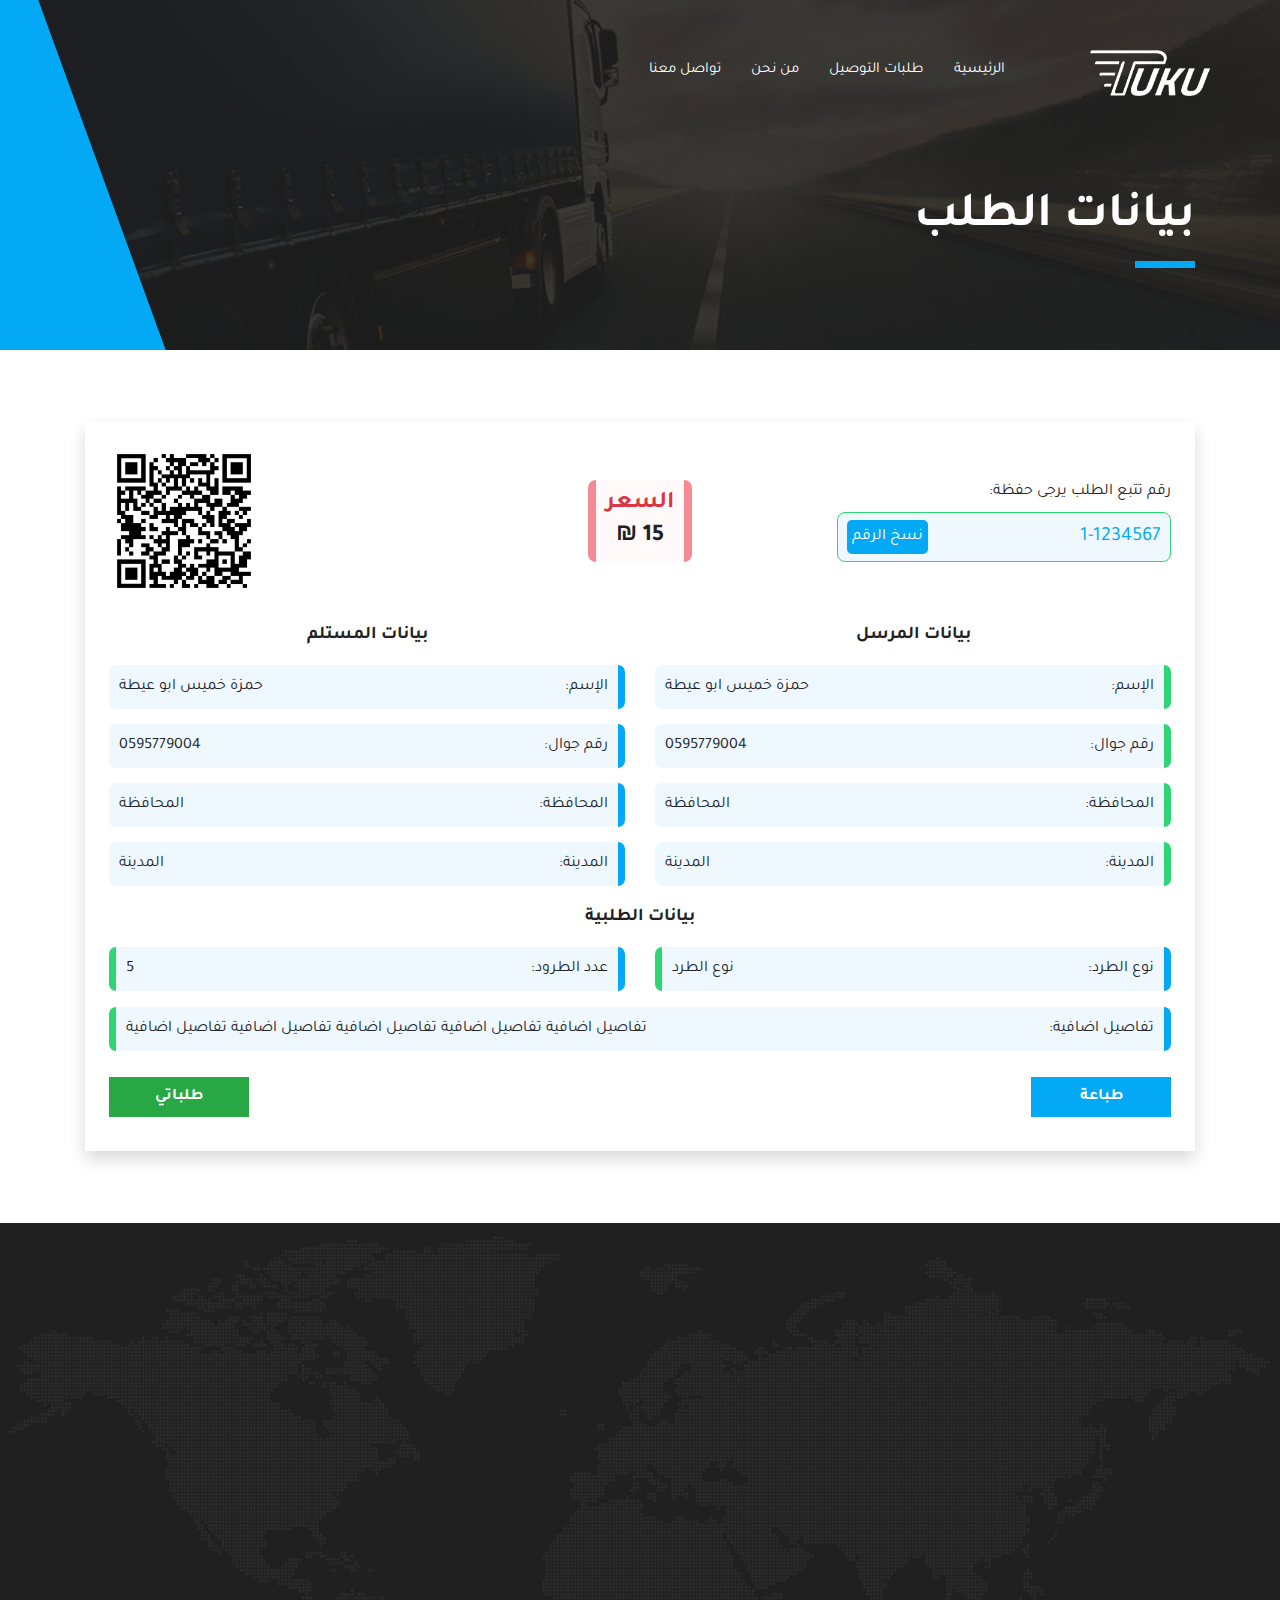
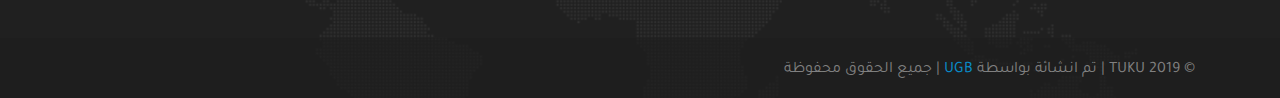
==== confirmation.html @ a610a96c "29/3" ====
<!DOCTYPE html>
<html lang="ar">

<head>
    <title>توكو - حساب جديد</title>
    <meta charset="UTF-8">
    <meta name="viewport"
          content="width=device-width, user-scalable=no, initial-scale=1.0, maximum-scale=1.0, minimum-scale=1.0">
    <meta http-equiv="X-UA-Compatible" content="ie=edge">
    <script type="text/javascript" src="js/pace.min.js"></script>
    <link href="css/pace-loading-bar.css" rel="stylesheet">

    <link rel="stylesheet" href="css/fontawesome-all.css">
    <link rel="stylesheet" type="text/css" href="css/animate.shipping.css">

    <link rel="stylesheet" type="text/css" href="css/ShippingIcon.css">

    <link rel="stylesheet" type="text/css" href="css/bootstrap-rtl.css">


    <!-- Main Style -->
    <link rel="stylesheet" id="main-style" type="text/css" href="css/style.css">


</head>
<body class="blue page-loading" dir="rtl">


<!-- Section Start - Header -->
<section class='header second-header' id='header'>
    <!-- Header Top Bar - Start -->
    <div class="topbar-wrap">
        <div class="container">
            <div class="row">
                <div class="col-lg-2 col-md-2 col-sm-2 col-4 logo-area">
                    <div class="logo">
                        <img src="img/logo.png" class="img-fluid" alt="">
                    </div>
                </div>
                <div class="col-lg-7 col-md-8 col-sm-7  col-8 menu-area">

                    <!-- Menu Top Bar - Start -->
                    <div class="topbar">
                        <div class="menu">
                            <div class="primary inviewport animated delay2 hiddenthis visiblethis full-visible"
                                 data-effect="">
                                <div class="cssmenu">

                                    <!-- Menu - Start -->
                                    <ul class="menu-ul">
                                        <li>
                                            <a href="#">الرئيسية </a>
                                        </li>
                                        <li>
                                            <a href="orders.html">طلبات التوصيل </a>
                                        </li>
                                        <li>
                                            <a href="index.html#whoweare" class="scroll2">من نحن </a>
                                        </li>
                                        <li>
                                            <a href="index.html#contact" class="scroll2">تواصل معنا </a>
                                        </li>
                                    </ul>
                                    <!-- Menu - End -->
                                </div>
                            </div>
                        </div>
                    </div>
                    <!-- Menu Top Bar - End -->


                    <!-- Mobile Menu - Start -->
                    <div class="menu-mobile col-xs-10 pull-right cssmenu">
                        <i class="icon icon-menu menu-toggle"></i>
                        <ul class="menu" id="parallax-mobile-menu">
                            <li>
                                <a href="#">الرئيسية </a>
                            </li>
                            <li>
                                <a href="orders.html">طلبات التوصيل </a>
                            </li>
                            <li>
                                <a href="#whoweare" class="scroll2">من نحن </a>
                            </li>
                            <li>
                                <a href="#contact" class="scroll2">تواصل معنا </a>
                            </li>
                        </ul>
                    </div>
                    <!-- Mobile Menu - End -->


                </div>
            </div>
        </div>
    </div>
    <!-- Header Top Bar - End -->


    <div class="header-bg header-small">

        <div class="col-lg-3 col-md-3 col-sm-3 col-xs-3 slantbar hidden-xs"></div>


        <!-- Header Content Slide - Start -->
        <div style="position:relative;display:inline-block;width:100%;height:auto;">
            <img src="img/banner-3s.jpg" alt="Header Image" class="img-responsive">
            <div class="bg-overlay"></div>


            <div class="main-wrap">
                <div class="container">
                    <div class="col-lg-12 main-content">
                        <h1>بيانات الطلب </h1>
                        <div class="headul"></div>
                    </div>
                </div>
            </div>
        </div>
        <!-- Header Content Slide - End -->


    </div>


</section>
<!-- Section End - Header -->

<!-- Section Start - Blogs -->
<section class='register-container pb-5 pt-5' id='blogs'>
    <div class="container py-4">
        <div class="row justify-content-center">
            <div class="col-lg-12">
                <div class=" py-4 px-4 shadow">
                    <div class="myDivToPrint">
                        <div class="row justify-content-center">
                            <div class="col-12">
                                <div class="row justify-content-between align-items-center">
                                    <div class="col-lg-4 col-12 order-lg-0 mt-lg-0 mt-3 order-2">
                                        <textarea id="copy-container">
                                            هنا يتم وضع رقم التتبع المراد نسخه
                                        </textarea>
                                        <label>رقم تتبع الطلب يرجى حفظة:</label>
                                        <div class="copy-container">
                                            <a tabindex="0" class="copy-btn" role="button" data-toggle="popover"
                                               data-placement="top"
                                               data-clipboard-action="copy" data-clipboard-target="#copy-container"
                                               data-content="تم النسخ">
                                                نسخ الرقم
                                            </a>

                                            <input type="text" value="1-1234567">
                                        </div>
                                    </div>
                                    <div class="col-lg-auto col-12 mt-lg-0 mt-3 order-lg-1 order-1">
                                        <div class="price-box text-center">
                                            <h4 class="text-danger mb-1">
                                                السعر
                                            </h4>
                                            <h4 class="mb-0">
                                                15
                                                <span>
                                            ₪
                                        </span>
                                            </h4>
                                        </div>
                                    </div>
                                    <div class="col-lg-4 col-12 text-lg-right text-center  order-lg-2 order-0">
                                        <img src="img/qr-code.png" class="qr-code-img" alt="">
                                    </div>
                                </div>
                            </div>
                        </div>
                        <div class="row mt-4">
                            <div class="col-lg-6">
                                <div class="text-center">
                                    <h5>
                                        بيانات المرسل
                                    </h5>
                                </div>
                                <ul class="list-unstyled sender-list ">
                                    <li class="d-flex justify-content-between">
                                        <div>
                                            <p>الإسم:</p>
                                        </div>
                                        <div>
                                            <p>حمزة خميس ابو عيطة</p>
                                        </div>
                                    </li>
                                    <li class="d-flex justify-content-between">
                                        <div>
                                            <p>رقم جوال:</p>
                                        </div>
                                        <div>
                                            <p>0595779004</p>
                                        </div>
                                    </li>
                                    <li class="d-flex justify-content-between">
                                        <div>
                                            <p>المحافظة:</p>
                                        </div>
                                        <div>
                                            <p>المحافظة</p>
                                        </div>
                                    </li>
                                    <li class="d-flex justify-content-between">
                                        <div>
                                            <p>المدينة:</p>
                                        </div>
                                        <div>
                                            <p>المدينة</p>
                                        </div>
                                    </li>
                                </ul>
                            </div>
                            <div class="col-lg-6">
                                <div class="text-center mt-lg-0 mt-3">
                                    <h5>
                                        بيانات المستلم
                                    </h5>
                                </div>
                                <ul class="list-unstyled sender-list blue-border">
                                    <li class="d-flex justify-content-between">
                                        <div>
                                            <p>الإسم:</p>
                                        </div>
                                        <div>
                                            <p>حمزة خميس ابو عيطة</p>
                                        </div>
                                    </li>
                                    <li class="d-flex justify-content-between">
                                        <div>
                                            <p>رقم جوال:</p>
                                        </div>
                                        <div>
                                            <p>0595779004</p>
                                        </div>
                                    </li>
                                    <li class="d-flex justify-content-between">
                                        <div>
                                            <p>المحافظة:</p>
                                        </div>
                                        <div>
                                            <p>المحافظة</p>
                                        </div>
                                    </li>
                                    <li class="d-flex justify-content-between">
                                        <div>
                                            <p>المدينة:</p>
                                        </div>
                                        <div>
                                            <p>المدينة</p>
                                        </div>
                                    </li>
                                </ul>
                            </div>
                            <div class="col-12">
                                <div class="text-center mt-lg-0 mt-3">
                                    <h5>
                                        بيانات الطلبية
                                    </h5>
                                </div>
                            </div>
                            <div class="col-lg-6">
                                <ul class="list-unstyled sender-list blue-border bl-green">
                                    <li class="d-flex justify-content-between">
                                        <div>
                                            <p>نوع الطرد:</p>
                                        </div>
                                        <div>
                                            <p>
                                                نوع الطرد
                                            </p>
                                        </div>
                                    </li>
                                </ul>
                            </div>
                            <div class="col-lg-6">
                                <ul class="list-unstyled sender-list blue-border bl-green">
                                    <li class="d-flex justify-content-between">
                                        <div>
                                            <p>عدد الطرود:</p>
                                        </div>
                                        <div>
                                            <p>
                                                5
                                            </p>
                                        </div>
                                    </li>
                                </ul>
                            </div>
                            <div class="col-lg-12 text-center">
                                <ul class="list-unstyled sender-list blue-border bl-green">
                                    <li class="d-flex justify-content-between">
                                        <div class="w-20 text-left">
                                            <p>تفاصيل اضافية:</p>
                                        </div>
                                        <div>
                                            <p>
                                                تفاصيل اضافية تفاصيل اضافية تفاصيل اضافية تفاصيل اضافية تفاصيل اضافية
                                            </p>
                                        </div>
                                    </li>
                                </ul>
                            </div>
                        </div>
                        <div class="row invoice-footer align-items-center mt-3">
                            <div class="col-auto">
                                <img src="img/logo-blue.png" class="invoice-footer-logo" alt="">
                            </div>
                            <div class="col">
                                <ul class="invoice-footer-icon list-inline text-right m-0 p-0">
                                    <li class="list-inline-item ">
                                        00970595779004
                                        <i class="fa fa-phone ml-1"></i>
                                    </li>
                                    <li class="list-inline-item ml-2 mr-0">
                                        example@example.com
                                        <i class="fa fa-envelope ml-1"></i>
                                    </li>
                                </ul>
                            </div>
                        </div>
                    </div>

                    <div class="row justify-content-between">
                        <div class="col-auto">
                            <button type="button" class="btn btn-primary" onclick="window.print();">
                                طباعة
                            </button>
                        </div>
                        <div class="col-auto">
                            <a href="#" class="btn btn-success">
                                طلباتي
                            </a>
                        </div>
                    </div>
                </div>
            </div>
        </div>
    </div>
</section>
<!-- Section End - Blogs -->

<!-- Section Start - Footer -->
<section class='footer bg-black parallax ' id='footer'>
    <div class="bg-overlay"></div>
    <div class="container">
        <div class="row">
            <!-- Text Widget - Start -->
            <div class="col-lg-4 col-md-4 col-sm-12 col-xs-12 text-widget inviewport animated delay1"
                 data-effect="fadeInUp">
                <div class="logo mb-4">
                    <img src="img/logo-blue.png" class="img-fluid" alt="">
                </div>
                <p class="pt-3">هذا النص هو مثال لنص يمكن أن يستبدل في نفس المساحة، لقد تم توليد هذا النص من مولد النص
                    العربى، حيث يمكنك أن تولد مثل هذا النص أو العديد من النصوص الأخرى إضافة إلى زيادة عدد الحروف التى
                    يولدها التطبيق.</p>
            </div>
            <!-- Text Widget - End -->

            <!-- News Widget - Start -->
            <div class="col-lg-4 col-md-4 col-sm-12 col-xs-12 news-widget inviewport animated delay2"
                 data-effect="fadeInUp">
                <h4>روابط</h4>
                <div class="headul left-align"></div>

                <div class="footer-sidebar-widget">
                    <ul class="pr-0">
                        <li><i class="icon icon-arrow-right"></i><a href="#">طلبات التوصيل</a></li>
                        <li><i class="icon icon-arrow-right"></i><a href="#">من نحن</a></li>
                        <li><i class="icon icon-arrow-right"></i><a href="#">تواصل معنا</a></li>
                        <li><i class="icon icon-arrow-right"></i><a href="#">تسجيل</a></li>
                    </ul>
                </div>


            </div>
            <!-- News Widget - End -->

            <!-- Contact Widget - Start -->
            <div class="col-lg-4 col-md-4 col-sm-12 col-xs-12 contact-widget inviewport animated delay3"
                 data-effect="fadeInUp">
                <h4>تواصل معنا</h4>
                <div class="headul left-align"></div>
                <p>
                    فلسطين - الضفة الغربية
                    <br>
                    شارع شارع
                    <br>
                    بجووار جامع الجامع
                </p>
                <p> بريد الكتروني: example@example.com <br> هاتف: 00960512334567</p>
            </div>
            <!-- Contact Widget - End -->
        </div>
    </div>

    <!-- Copyright Bar - Start -->
    <div class="copyright">
        <div class="container">
            <div class="col-md-12">
                <div class="row">
                    <div class="col-lg-6 col-md-6 col-sm-6 col-xs-12 message inviewport animated delay1"
                         data-effect="fadeInUp">
                        <span class="">&copy; 2019 TUKU | تم انشائة بواسطة <a
                                href="#">UGB</a> | جميع الحقوق محفوظة</span>
                    </div>
                    <div class="col-lg-6 col-md-6 col-sm-6 col-xs-12 social">
                        <a href="#" class="inviewport animated delay1" data-effect="fadeInUp"><i
                                class="icon icon-facebook text-on-primary"></i></a>
                        <a href="#" class="inviewport animated delay2" data-effect="fadeInUp"><i
                                class="icon icon-twitter text-on-primary"></i></a>
                        <a href="#" class="inviewport animated delay3" data-effect="fadeInUp"><i
                                class="icon icon-dribbble text-on-primary"></i></a>
                        <a href="#" class="inviewport animated delay4" data-effect="fadeInUp"><i
                                class="icon icon-google-plus text-on-primary"></i></a>
                        <a href="#" class="inviewport animated delay5" data-effect="fadeInUp"><i
                                class="icon icon-youtube-play text-on-primary"></i></a>
                    </div>
                </div>
            </div>
        </div>
    </div>
    <!-- Copyright Bar - End -->


</section>
<!-- Section End - Footer -->


<!-- Javascript & CSS Files moved to bottom of page for faster loading -->
<script type="text/javascript" src="js/jquery.min.js"></script>
<script src="js/jquery.viewportchecker.min.js"></script>
<script type="text/javascript" src="js/popper.min.js"></script>
<script type="text/javascript" src="js/bootstrap.js"></script>
<script src="js/clipboard.js"></script>

<!-- Main JS -->
<script type="text/javascript" src="js/main.js"></script>

<script>
    var clipboard = new ClipboardJS('.copy-btn');
    $(function () {
        $('[data-toggle="popover"]').popover(
            {
                delay: {"show": 300, "hide": 100}
            }
        );
    })
    $('[data-toggle="popover"]').popover().click(function () {
        setTimeout(function () {
            $('[data-toggle="popover"]').popover('hide');
        }, 2000);
    });
</script>
</body>

</html>
---- css/pace-loading-bar.css ----
.pace {
  -webkit-pointer-events: none;
  pointer-events: none;

  -webkit-user-select: none;
  -moz-user-select: none;
  user-select: none;

  -webkit-box-sizing: border-box;
  -moz-box-sizing: border-box;
  -ms-box-sizing: border-box;
  -o-box-sizing: border-box;
  box-sizing: border-box;

  -webkit-background-clip: padding-box;
  -moz-background-clip: padding;
  background-clip: padding-box;

  z-index: 2000;
  position: fixed;
  margin: auto;
  top: 0px;
  left: 0;
  right: 0;
  bottom: 0;
  width: 100%;
  height: 200%;
  overflow: hidden;
  background: #212121;
}



.pace .pace-progress {
  -webkit-box-sizing: border-box;
  -moz-box-sizing: border-box;
  -ms-box-sizing: border-box;
  -o-box-sizing: border-box;
  box-sizing: border-box;

  -webkit-background-clip: padding-box;
  -moz-background-clip: padding;
  background-clip: padding-box;

  -webkit-transform: translate3d(0, 0, 0);
  transform: translate3d(0, 0, 0);

  display: block;
  position: fixed;
  right: 100%;
  margin-right: 0px;
  width: 100%;
  top: 50%;
  height: 2px;
  margin-top: -1px;
  font-size: 17px;
  background: #ffc107;
  color: #ffffff;
  line-height: 60px;
  font-weight: normal;
  font-family: Helvetica, Arial, sans-serif;

}

body.red .pace .pace-progress{
  background-color: #f44336;
}
body.green .pace .pace-progress{
  background-color: #4caf50;
}
body.blue .pace .pace-progress{
  background-color: #29b6f6;
}
body.orange .pace .pace-progress{
  background-color: #ff6630;
}
body.lightgreen .pace .pace-progress{
  background-color: #8bc34a;
}
body.darkblue .pace .pace-progress{
  background-color: #3f51b5;
}
body.purple .pace .pace-progress{
  background-color: #7e57c2;
}
body.pink .pace .pace-progress{
  background-color: #e91e63;
}
body.teal .pace .pace-progress{
  background-color: #009688;
}







.pace .pace-progress:after {
  display: none;
  content: attr(data-progress-text);
  display: inline-block;
  position: fixed;
  width: auto;
  text-align: left;
  right: 0;
  padding-right: 0px;
  top: 4px;
}

.pace .pace-activity {
}

.pace.pace-inactive {
  display: none;
}
---- css/ShippingIcon.css ----
@font-face {
	font-family: 'ShippingIcon';
	src:url('../fonts/ShippingIconfe59.eot?-3ztn3g');
	src:url('../fonts/ShippingIcond41d.eot?#iefix-3ztn3g') format('embedded-opentype'),
		url('../fonts/ShippingIconfe59.ttf?-3ztn3g') format('truetype'),
		url('../fonts/ShippingIconfe59.woff?-3ztn3g') format('woff'),
		url('../fonts/ShippingIconfe59.svg?-3ztn3g#ShippingIcon') format('svg');
	font-weight: normal;
	font-style: normal;
}

.icon {
	font-family: 'ShippingIcon';
	speak: none;
	font-style: normal;
	font-weight: normal;
	font-variant: normal;
	text-transform: none;
	line-height: 1;

	/* Better Font Rendering =========== */
	-webkit-font-smoothing: antialiased;
	-moz-osx-font-smoothing: grayscale;
}

.icon-air6:before {
	content: "\e003";
}
.icon-airplane68:before {
	content: "\e006";
}
.icon-barscode:before {
	content: "\e007";
}
.icon-boat17:before {
	content: "\e00a";
}
.icon-clipboard52:before {
	content: "\e011";
}
.icon-commercial15:before {
	content: "\e012";
}
.icon-crane7:before {
	content: "\e017";
}
.icon-delivery18:before {
	content: "\e01b";
}
.icon-delivery25:before {
	content: "\e022";
}
.icon-delivery27:before {
	content: "\e024";
}
.icon-frontal19:before {
	content: "\e033";
}
.icon-locked14:before {
	content: "\e03b";
}
.icon-ocean3:before {
	content: "\e043";
}
.icon-packages2:before {
	content: "\e04c";
}
.icon-train20:before {
	content: "\e05a";
}
.icon-play:before {
	content: "\e600";
}
.icon-pause:before {
	content: "\e601";
}
.icon-envelope:before {
	content: "\e602";
}
.icon-phone:before {
	content: "\e603";
}
.icon-arrow-right:before {
	content: "\f144";
}
.icon-camera:before {
	content: "\f1d1";
}
.icon-cart:before {
	content: "\f1da";
}
.icon-check:before {
	content: "\f1f1";
}
.icon-chevron-down:before {
	content: "\f204";
}
.icon-chevron-left:before {
	content: "\f205";
}
.icon-chevron-right:before {
	content: "\f206";
}
.icon-chevron-up:before {
	content: "\f207";
}
.icon-close:before {
	content: "\f216";
}
.icon-dribbble:before {
	content: "\f286";
}
.icon-facebook:before {
	content: "\f2aa";
}
.icon-google-plus:before {
	content: "\f339";
}
.icon-image-area:before {
	content: "\f362";
}
.icon-magnify:before {
	content: "\f3ab";
}
.icon-menu:before {
	content: "\f3bc";
}
.icon-settings:before {
	content: "\f4ae";
}
.icon-star:before {
	content: "\f4d4";
}
.icon-twitter:before {
	content: "\f535";
}
.icon-video:before {
	content: "\f545";
}
.icon-youtube-play:before {
	content: "\f591";
}
.icon-logo:before {
	content: "\41";
}
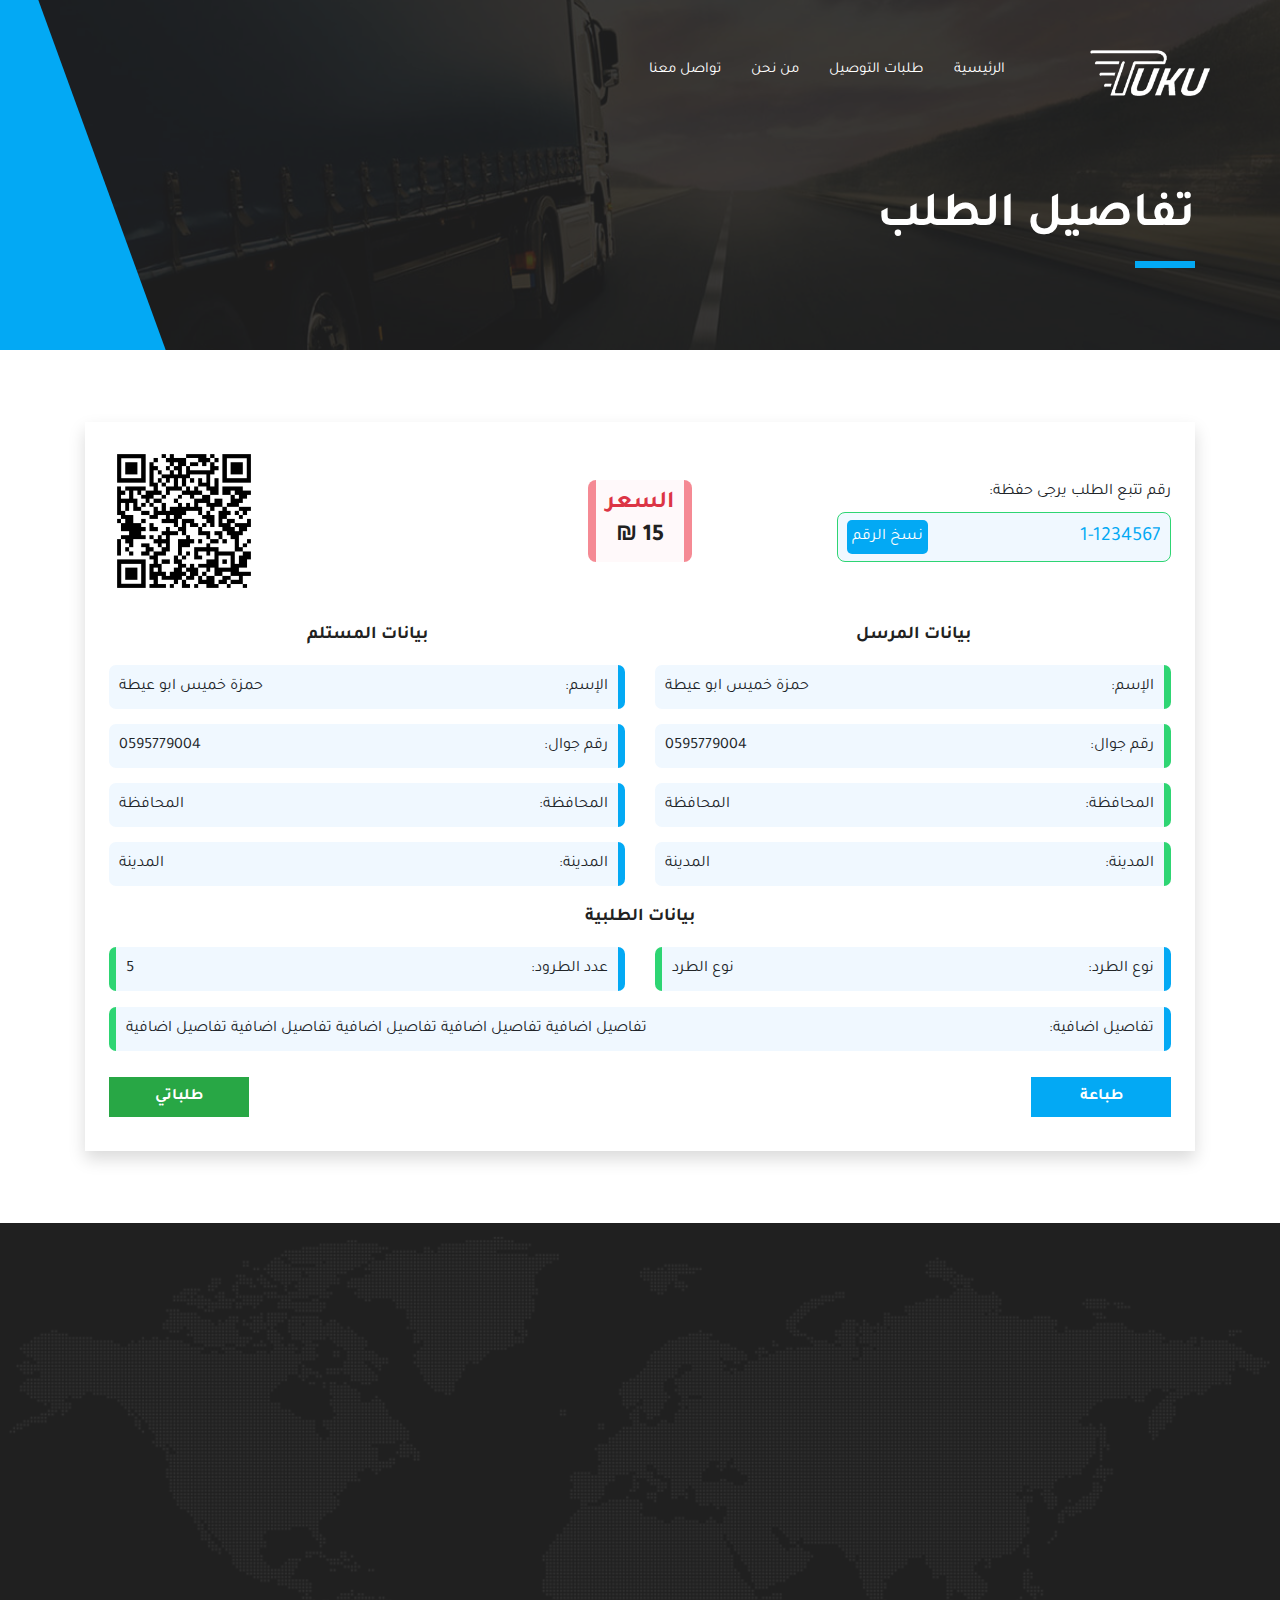
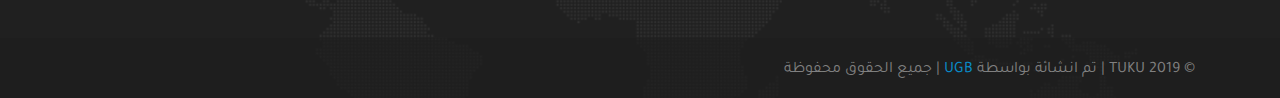
==== commit 4a8116b0: "sitting" ====
--- a/confirmation.html
+++ b/confirmation.html
@@ -111,7 +111,7 @@
             <div class="main-wrap">
                 <div class="container">
                     <div class="col-lg-12 main-content">
-                        <h1>بيانات الطلب </h1>
+                        <h1>تفاصيل الطلب </h1>
                         <div class="headul"></div>
                     </div>
                 </div>
@@ -311,12 +311,16 @@
                             <div class="col">
                                 <ul class="invoice-footer-icon list-inline text-right m-0 p-0">
                                     <li class="list-inline-item ">
+                                        <b>العنوان: </b>
+                                        فلسطين رام الله حي حي
+                                    </li>
+                                    <li class="list-inline-item">
+                                        <b>هاتف رقم: </b>
                                         00970595779004
-                                        <i class="fa fa-phone ml-1"></i>
-                                    </li>
-                                    <li class="list-inline-item ml-2 mr-0">
+                                    </li>
+                                    <li class="list-inline-item">
+                                        <b> بريد الكروني: </b>
                                         example@example.com
-                                        <i class="fa fa-envelope ml-1"></i>
                                     </li>
                                 </ul>
                             </div>
--- a/css/style.css
+++ b/css/style.css
@@ -2642,7 +2642,17 @@
     transform: translateY(-50%);
     background: #03a9f4;
 }
-
+.statistics-section-container .col-lg-4:not(:last-child)::after {
+    position: absolute;
+    content: '';
+    display: block;
+    width: 1px;
+    height: 50%;
+    left: 0;
+    top: 50%;
+    transform: translateY(-50%);
+    background: #03a9f4;
+}
 /*card*/
 
 
@@ -4927,8 +4937,62 @@
     .copy-btn{
         display: none !important;
     }
-}
+    .sender-list li, .price-box{
+        border: 1px solid #aaaaaa !important;
+    }
+}
+
 .invoice-footer-logo{
     width: 90px;
     height: auto;
+}
+.invoice-footer-icon li{
+    padding-right: 10px;
+    position: relative;
+}
+.invoice-footer-icon li:before{
+    position: absolute;
+    content: '-';
+    right: 0;
+    top: 50%;
+    transform: translateY(-50%);
+
+}
+.top-card{
+    position: relative;
+    overflow: hidden;
+}
+.top-card .print-btn{
+    position: absolute;
+    font-size: 14px;
+    left: 0;
+    top: 0;
+    z-index: 10;
+    margin: 0;
+}
+.statistics-section-container.statistics-big p{
+    font-size: 20px;
+    font-weight: 600;
+    color: #1da7ee;
+}
+.statistics-section-container.statistics-big ul li p{
+    font-size: 17px;
+    font-weight: 600;
+    color: #212529;
+}
+.statistics-section-container.statistics-big ul li i{
+    color: #2ED573;
+    font-size: 20px;
+}
+.statistics-section-container.statistics-big ul{
+    margin-bottom: 0;
+}
+.fw-500{
+    font-weight: 500 !important;
+}
+.message-code span{
+    color: #ff2c2a;
+    display: inline-block;
+    margin-right: 5px;
+    font-weight: 500;
 }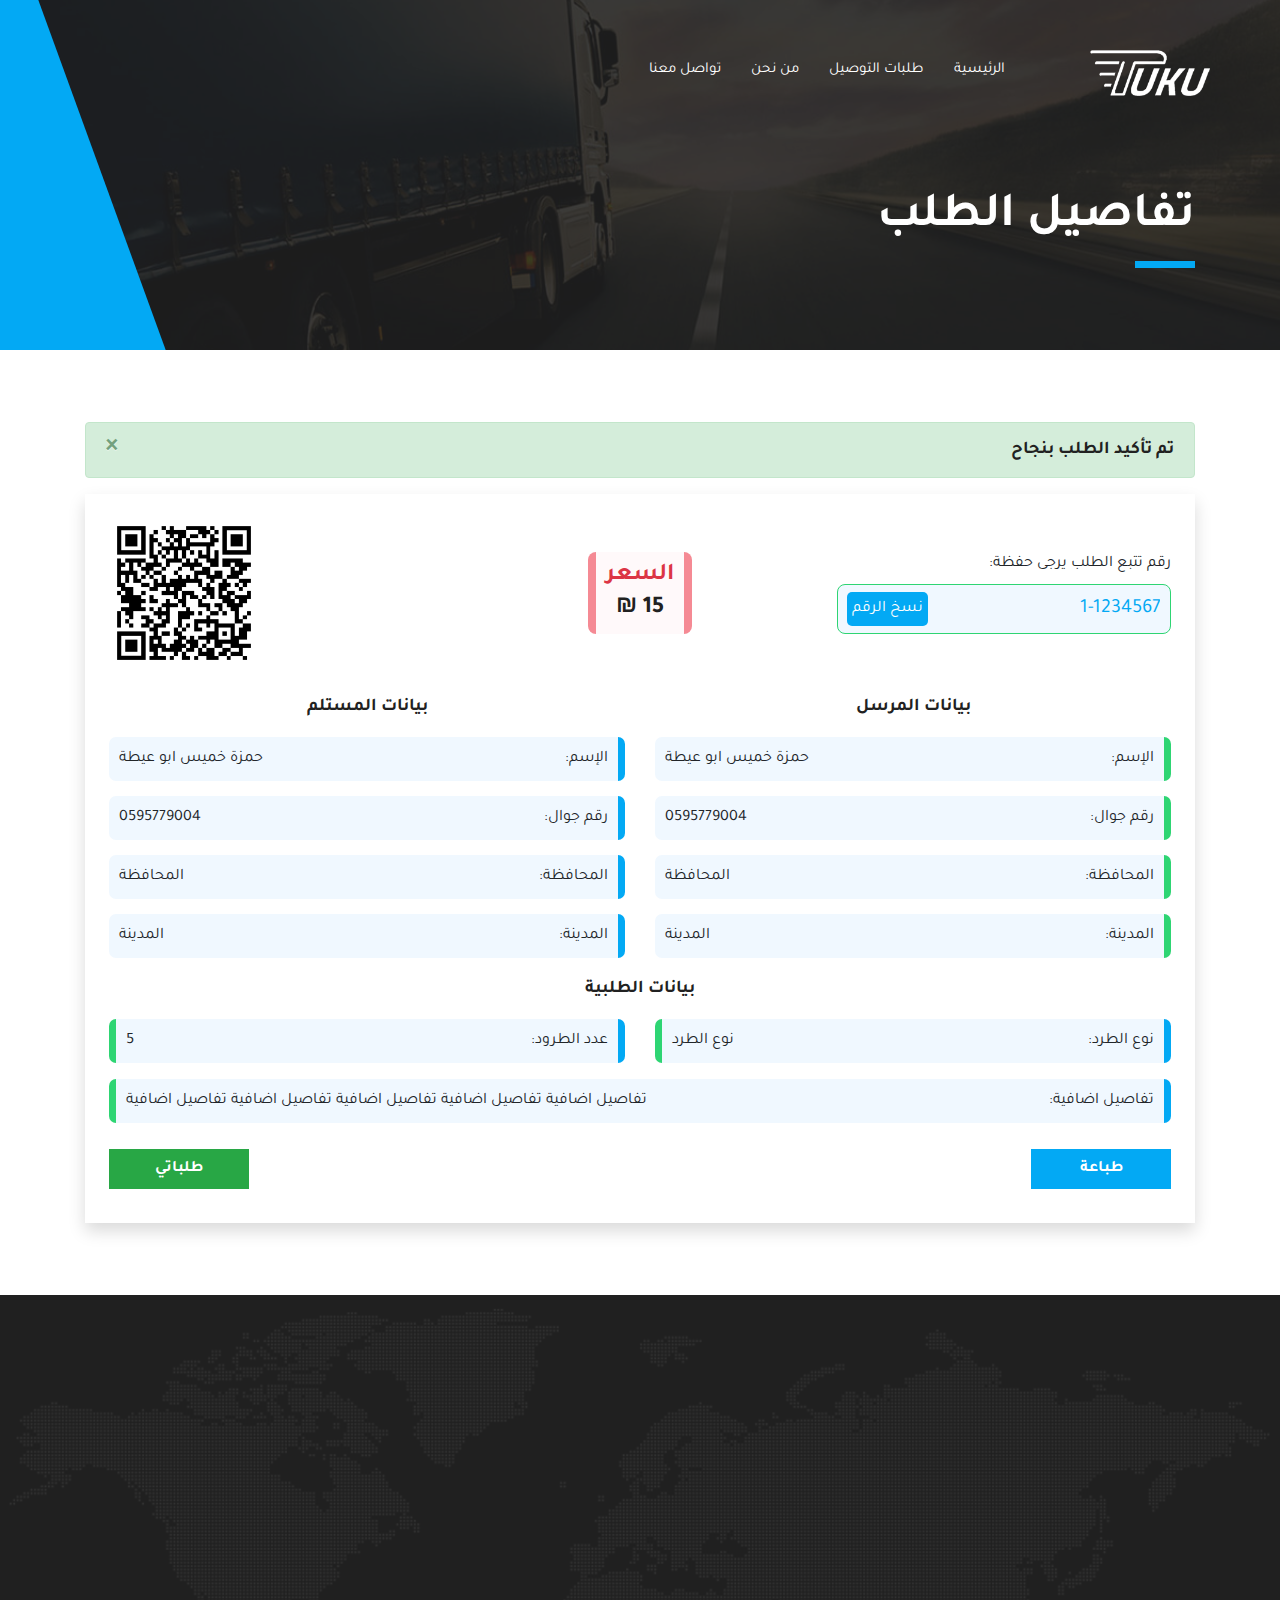
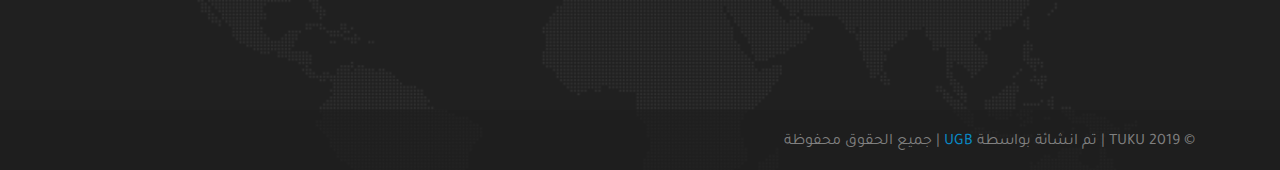
==== commit d73bf588: "edit 1-2" ====
--- a/confirmation.html
+++ b/confirmation.html
@@ -131,6 +131,14 @@
     <div class="container py-4">
         <div class="row justify-content-center">
             <div class="col-lg-12">
+                <div class="alert alert-success alert-dismissible fade show" role="alert">
+                    <h5 class="m-0">
+                        تم تأكيد الطلب بنجاح
+                    </h5>
+                    <button type="button" class="close" data-dismiss="alert" aria-label="Close">
+                        <span aria-hidden="true">&times;</span>
+                    </button>
+                </div>
                 <div class=" py-4 px-4 shadow">
                     <div class="myDivToPrint">
                         <div class="row justify-content-center">
--- a/css/style.css
+++ b/css/style.css
@@ -450,7 +450,9 @@
     background-color: #03a9f4;
     color: #ffffff;
 }
-
+.btn.btn-primary:hover {
+    background-color: #009ee6;
+}
 .btn.btn-primary:active,
 .btn.btn-primary:focus {
     outline: none;
@@ -4597,7 +4599,7 @@
 
 /*----------------  Mobile First Method  ---------------*/
 
-.register-container ul.parsley-errors-list {
+ul.parsley-errors-list {
     position: absolute;
     bottom: -12px;
     right: 0;
@@ -4974,6 +4976,7 @@
     font-size: 20px;
     font-weight: 600;
     color: #1da7ee;
+    transition: all ease-in-out 0.3s;
 }
 .statistics-section-container.statistics-big ul li p{
     font-size: 17px;
@@ -4983,6 +4986,7 @@
 .statistics-section-container.statistics-big ul li i{
     color: #2ED573;
     font-size: 20px;
+    transition: all ease-in-out 0.3s;
 }
 .statistics-section-container.statistics-big ul{
     margin-bottom: 0;
@@ -4995,4 +4999,61 @@
     display: inline-block;
     margin-right: 5px;
     font-weight: 500;
+}
+table.dataTable.dtr-inline.collapsed > tbody > tr[role="row"] > td:first-child, table.dataTable.dtr-inline.collapsed > tbody > tr[role="row"] > th:first-child{
+    padding-left: 0;
+    padding-right: 30px;
+}
+table.dataTable.dtr-inline.collapsed > tbody > tr[role="row"] > td:first-child:before, table.dataTable.dtr-inline.collapsed > tbody > tr[role="row"] > th:first-child:before{
+    left: auto;
+    right: 4px;
+    top: 6px;
+}
+div.dataTables_wrapper div.dataTables_filter{
+    text-align: left;
+}
+@media (max-width: 992px) {
+    div.dataTables_wrapper div.dataTables_filter{
+        text-align: center;
+    }
+}
+
+.edit-delete-btn button{
+    width: 35px;
+    height: 35px;
+    font-size: 15px;
+    min-width: auto;
+    display: inline-block;
+    padding: 0;
+    border-radius: 4px;
+}
+table.dataTable thead .sorting:before, table.dataTable thead .sorting:after, table.dataTable thead .sorting_asc:before, table.dataTable thead .sorting_asc:after, table.dataTable thead .sorting_desc:before, table.dataTable thead .sorting_desc:after, table.dataTable thead .sorting_asc_disabled:before, table.dataTable thead .sorting_asc_disabled:after, table.dataTable thead .sorting_desc_disabled:before, table.dataTable thead .sorting_desc_disabled:after{
+    bottom: 0.2em;
+}
+.data-table th{
+    white-space: nowrap;
+}
+.statistics-section-container a{
+    text-decoration: none;
+    transition: all ease-in-out 0.3s;
+}
+.statistics-section-container a:hover ul li i{
+    color: #1da7ee !important;
+}
+.statistics-section-container a:hover p{
+    color: #2ED573 !important;
+}
+.statistics-section-container a:hover ul li p{
+    color: #212529 !important;
+}
+.footer-sidebar-widget ul li a:focus{
+    color: white;
+}
+.showing-xs{
+    display: none;
+}
+@media (max-width: 480px) {
+    .showing-xs{
+        display: block;
+    }
 }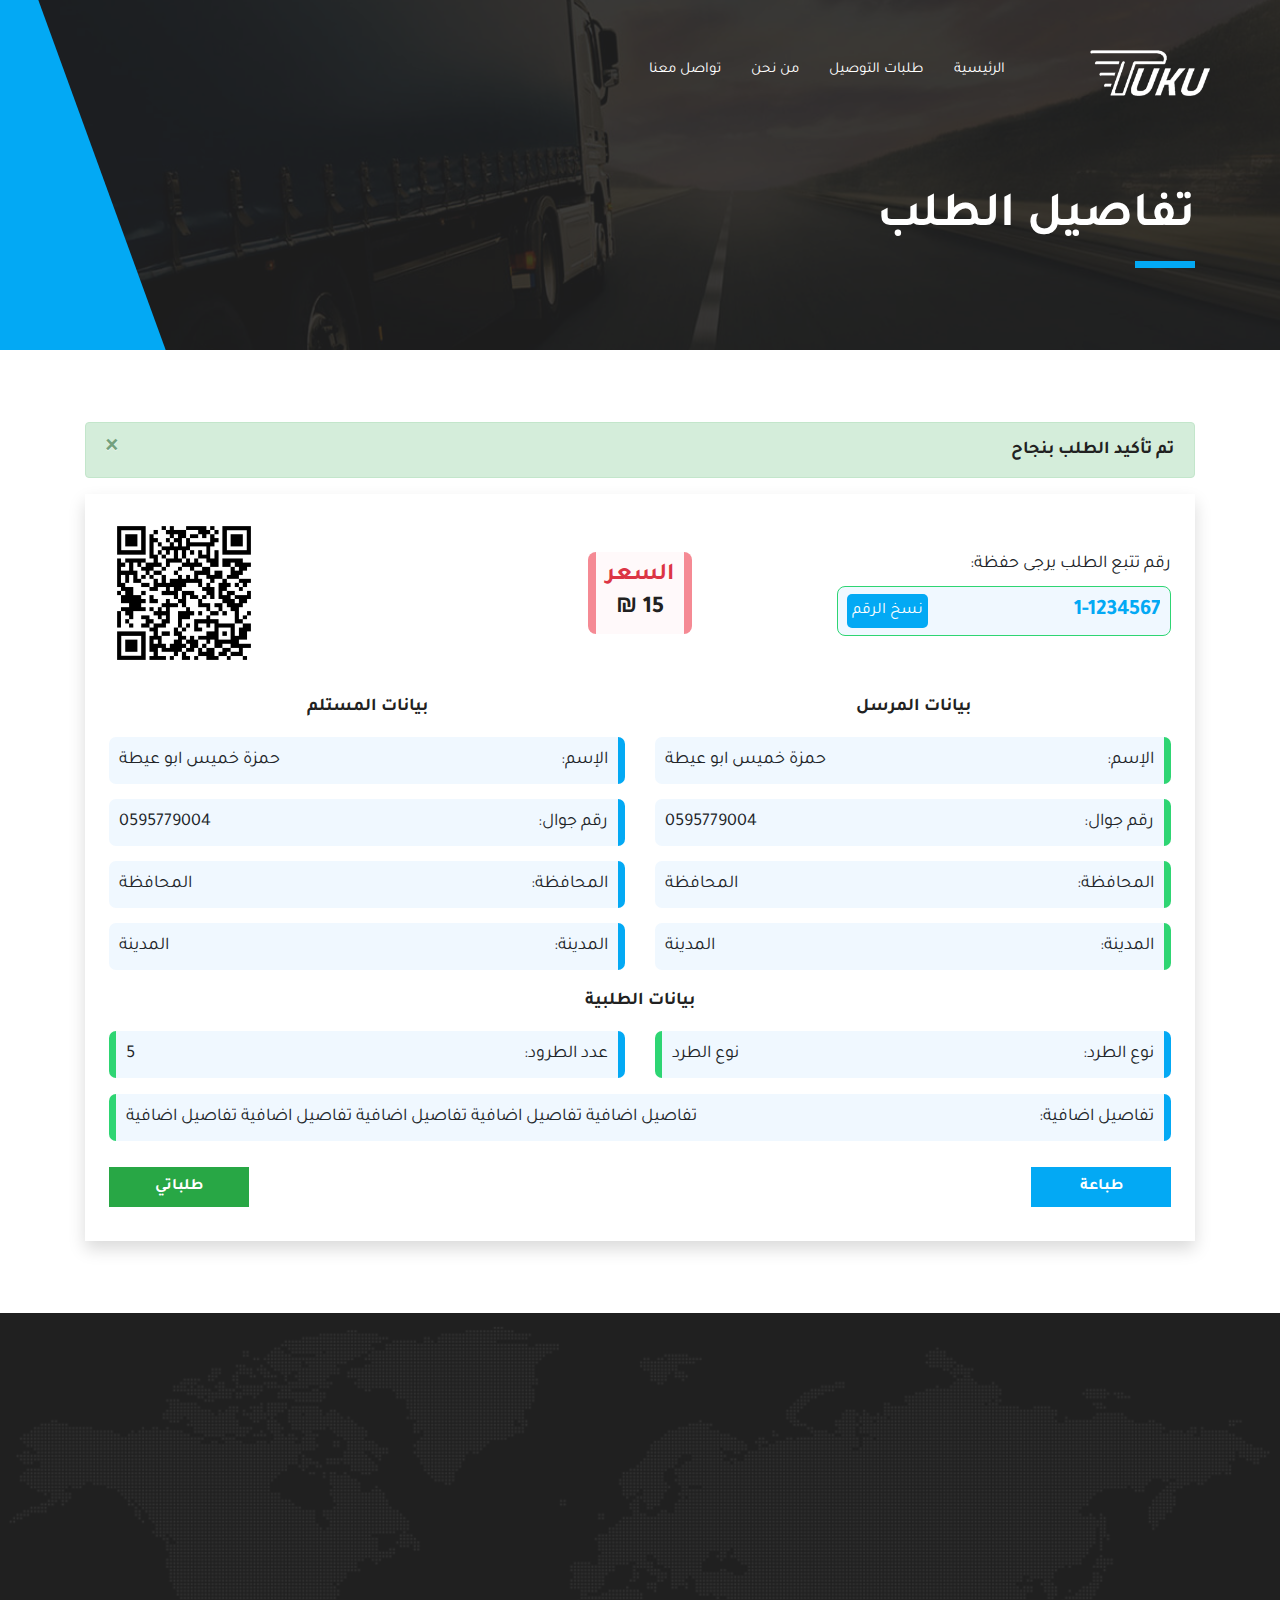
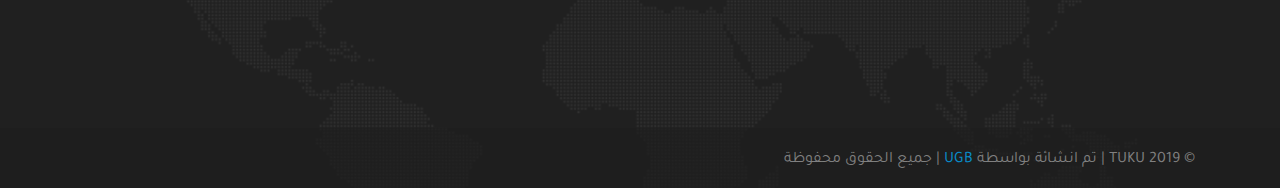
==== commit 87df935e: "invoive" ====
--- a/confirmation.html
+++ b/confirmation.html
@@ -131,7 +131,7 @@
     <div class="container py-4">
         <div class="row justify-content-center">
             <div class="col-lg-12">
-                <div class="alert alert-success alert-dismissible fade show" role="alert">
+                <div class="alert alert-success alert-dismissible fade show d-print-none" role="alert">
                     <h5 class="m-0">
                         تم تأكيد الطلب بنجاح
                     </h5>
@@ -144,11 +144,11 @@
                         <div class="row justify-content-center">
                             <div class="col-12">
                                 <div class="row justify-content-between align-items-center">
-                                    <div class="col-lg-4 col-12 order-lg-0 mt-lg-0 mt-3 order-2">
+                                    <div class="col-lg-4 col-auto order-lg-0 mt-lg-0 mt-3 order-2 text-print-center">
                                         <textarea id="copy-container">
                                             هنا يتم وضع رقم التتبع المراد نسخه
                                         </textarea>
-                                        <label>رقم تتبع الطلب يرجى حفظة:</label>
+                                        <label>رقم تتبع الطلب <span class="d-print-none">يرجى حفظة</span>:</label>
                                         <div class="copy-container">
                                             <a tabindex="0" class="copy-btn" role="button" data-toggle="popover"
                                                data-placement="top"
@@ -157,10 +157,10 @@
                                                 نسخ الرقم
                                             </a>
 
-                                            <input type="text" value="1-1234567">
+                                            <input class="text-print-center" type="text" value="1-1234567">
                                         </div>
                                     </div>
-                                    <div class="col-lg-auto col-12 mt-lg-0 mt-3 order-lg-1 order-1">
+                                    <div class=" col-auto mt-lg-0 mt-3 order-lg-1 order-1">
                                         <div class="price-box text-center">
                                             <h4 class="text-danger mb-1">
                                                 السعر
@@ -173,15 +173,33 @@
                                             </h4>
                                         </div>
                                     </div>
-                                    <div class="col-lg-4 col-12 text-lg-right text-center  order-lg-2 order-0">
+                                    <div class="col-lg-4 d-print-block d-none col-12 text-left   order-lg-2 order-0 col-md-4-print">
+                                        <img src="img/logo-blue.png" class="qr-code-img" alt="">
+                                    </div>
+                                    <div class="col-lg-4 d-print-block d-none col-12 text-lg-right text-center  order-lg-2 order-0 col-md-4-print">
+                                        <div class="title-print">
+                                            <h3 class="m-0">
+                                                سند قبض
+                                            </h3>
+                                        </div>
+                                        <div class="text-center">
+                                            <p class="mt-2 mb-0 fs-20">
+                                                مشتغل مرخص : 562587022
+                                            </p>
+                                        </div>
+                                    </div>
+                                    <div class="col-lg-4  col-12 text-lg-right text-center text-print-left  order-lg-2 order-0 col-md-4-print">
                                         <img src="img/qr-code.png" class="qr-code-img" alt="">
                                     </div>
+                                    <div class="col-12 order-0 d-print-block d-none">
+                                        <div class="border-bottom dark-border mt-3 mb-3"></div>
+                                    </div>
                                 </div>
                             </div>
                         </div>
                         <div class="row mt-4">
-                            <div class="col-lg-6">
-                                <div class="text-center">
+                            <div class="col-lg-6 col-md-6-print">
+                                <div class="text-center mt-lg-0 mt-3">
                                     <h5>
                                         بيانات المرسل
                                     </h5>
@@ -221,7 +239,7 @@
                                     </li>
                                 </ul>
                             </div>
-                            <div class="col-lg-6">
+                            <div class="col-lg-6 col-md-6-print">
                                 <div class="text-center mt-lg-0 mt-3">
                                     <h5>
                                         بيانات المستلم
@@ -312,23 +330,57 @@
                                 </ul>
                             </div>
                         </div>
+
                         <div class="row invoice-footer align-items-center mt-3">
-                            <div class="col-auto">
+                            <div class="col-12 d-print-block d-none">
+                                <div class="border-bottom dark-border mt-3 mb-3"></div>
+                            </div>
+                            <div class="col-md-3">
                                 <img src="img/logo-blue.png" class="invoice-footer-logo" alt="">
                             </div>
-                            <div class="col">
-                                <ul class="invoice-footer-icon list-inline text-right m-0 p-0">
-                                    <li class="list-inline-item ">
+                            <div class="col-md-7">
+                                <ul class="invoice-footer-icon list-unstyled text-left m-0 p-0">
+                                    <li>
                                         <b>العنوان: </b>
-                                        فلسطين رام الله حي حي
-                                    </li>
-                                    <li class="list-inline-item">
+                                        رام الله والبيرة - شارع نابلس - عمارة السلوادي ط5
+                                    </li>
+                                    <li>
                                         <b>هاتف رقم: </b>
-                                        00970595779004
-                                    </li>
-                                    <li class="list-inline-item">
+                                        022410974 / 0566201050
+                                    </li>
+                                    <li>
                                         <b> بريد الكروني: </b>
-                                        example@example.com
+                                        info@tukuapp.com
+                                    </li>
+                                    <li>
+                                        <b> موقع الكروني: </b>
+                                        www.tukuapp.com
+                                    </li>
+                                </ul>
+                            </div>
+                            <div class="col-md-2">
+                                <ul class=" list-unstyled text-right m-0 p-0">
+                                    <li>
+                                        TukuDelivery
+                                        <svg aria-hidden="true" focusable="false" data-prefix="fab"
+                                             data-icon="instagram" role="img"
+                                             xmlns="http://www.w3.org/2000/svg" viewBox="0 0 448 512" width="20"
+                                             height="20">
+                                            <path fill="currentColor"
+                                                  d="M224.1 141c-63.6 0-114.9 51.3-114.9 114.9s51.3 114.9 114.9 114.9S339 319.5 339 255.9 287.7 141 224.1 141zm0 189.6c-41.1 0-74.7-33.5-74.7-74.7s33.5-74.7 74.7-74.7 74.7 33.5 74.7 74.7-33.6 74.7-74.7 74.7zm146.4-194.3c0 14.9-12 26.8-26.8 26.8-14.9 0-26.8-12-26.8-26.8s12-26.8 26.8-26.8 26.8 12 26.8 26.8zm76.1 27.2c-1.7-35.9-9.9-67.7-36.2-93.9-26.2-26.2-58-34.4-93.9-36.2-37-2.1-147.9-2.1-184.9 0-35.8 1.7-67.6 9.9-93.9 36.1s-34.4 58-36.2 93.9c-2.1 37-2.1 147.9 0 184.9 1.7 35.9 9.9 67.7 36.2 93.9s58 34.4 93.9 36.2c37 2.1 147.9 2.1 184.9 0 35.9-1.7 67.7-9.9 93.9-36.2 26.2-26.2 34.4-58 36.2-93.9 2.1-37 2.1-147.8 0-184.8zM398.8 388c-7.8 19.6-22.9 34.7-42.6 42.6-29.5 11.7-99.5 9-132.1 9s-102.7 2.6-132.1-9c-19.6-7.8-34.7-22.9-42.6-42.6-11.7-29.5-9-99.5-9-132.1s-2.6-102.7 9-132.1c7.8-19.6 22.9-34.7 42.6-42.6 29.5-11.7 99.5-9 132.1-9s102.7-2.6 132.1 9c19.6 7.8 34.7 22.9 42.6 42.6 11.7 29.5 9 99.5 9 132.1s2.7 102.7-9 132.1z"
+                                                  class=""></path>
+                                        </svg>
+                                    </li>
+                                    <li class="mt-2">
+                                        TukuDelivery
+                                        <svg aria-hidden="true" focusable="false" data-prefix="fab"
+                                             data-icon="facebook-square" role="img" xmlns="http://www.w3.org/2000/svg"
+                                             viewBox="0 0 448 512" width="20"
+                                             height="20" >
+                                            <path fill="currentColor"
+                                                  d="M400 32H48A48 48 0 0 0 0 80v352a48 48 0 0 0 48 48h137.25V327.69h-63V256h63v-54.64c0-62.15 37-96.48 93.67-96.48 27.14 0 55.52 4.84 55.52 4.84v61h-31.27c-30.81 0-40.42 19.12-40.42 38.73V256h68.78l-11 71.69h-57.78V480H400a48 48 0 0 0 48-48V80a48 48 0 0 0-48-48z"
+                                                  class=""></path>
+                                        </svg>
                                     </li>
                                 </ul>
                             </div>
--- a/css/style.css
+++ b/css/style.css
@@ -1050,7 +1050,7 @@
 textarea:active,
 textarea:focus {
     outline: none;
-    border: 0px solid #03a9f4;
+    border: 1px solid #03a9f4;
     background-color: #eeeeee;
 }
 
@@ -4896,7 +4896,8 @@
     display: block;
     width: 100%;
     padding: 0 10px;
-    font-size: 20px;
+    font-size: 22px;
+    font-weight: 600;
 }
 .copy-container a{
     position: absolute;
@@ -4914,6 +4915,158 @@
 .invoice-footer{
     display: none;
 }
+
+
+.invoice-footer-logo{
+    width: 120px;
+    height: auto;
+}
+.invoice-footer-icon li{
+    padding-right: 10px;
+    position: relative;
+    font-size: 17px;
+}
+.invoice-footer-icon li:before{
+    position: absolute;
+    content: '-';
+    right: 0;
+    top: 50%;
+    transform: translateY(-50%);
+
+}
+.top-card{
+    position: relative;
+    overflow: hidden;
+}
+.fs-20{
+    font-size: 20px !important;
+}
+.top-card .print-btn{
+    position: absolute;
+    font-size: 14px;
+    left: 0;
+    top: 0;
+    z-index: 10;
+    margin: 0;
+}
+.statistics-section-container.statistics-big p{
+    font-size: 20px;
+    font-weight: 600;
+    color: #1da7ee;
+    transition: all ease-in-out 0.3s;
+}
+.statistics-section-container.statistics-big ul li p{
+    font-size: 17px;
+    font-weight: 600;
+    color: #212529;
+}
+.statistics-section-container.statistics-big ul li i{
+    color: #2ED573;
+    font-size: 20px;
+    transition: all ease-in-out 0.3s;
+}
+.statistics-section-container.statistics-big ul{
+    margin-bottom: 0;
+}
+.fw-500{
+    font-weight: 500 !important;
+}
+.message-code span{
+    color: #ff2c2a;
+    display: inline-block;
+    margin-right: 5px;
+    font-weight: 500;
+}
+table.dataTable.dtr-inline.collapsed > tbody > tr[role="row"] > td:first-child, table.dataTable.dtr-inline.collapsed > tbody > tr[role="row"] > th:first-child{
+    padding-left: 0;
+    padding-right: 30px;
+}
+table.dataTable.dtr-inline.collapsed > tbody > tr[role="row"] > td:first-child:before, table.dataTable.dtr-inline.collapsed > tbody > tr[role="row"] > th:first-child:before{
+    left: auto;
+    right: 4px;
+    top: 6px;
+}
+div.dataTables_wrapper div.dataTables_filter{
+    text-align: left;
+}
+@media (max-width: 992px) {
+    div.dataTables_wrapper div.dataTables_filter{
+        text-align: center;
+    }
+}
+
+.edit-delete-btn button{
+    width: 35px;
+    height: 35px;
+    font-size: 15px;
+    min-width: auto;
+    display: inline-block;
+    padding: 0;
+    border-radius: 4px;
+}
+table.dataTable thead .sorting:before, table.dataTable thead .sorting:after, table.dataTable thead .sorting_asc:before, table.dataTable thead .sorting_asc:after, table.dataTable thead .sorting_desc:before, table.dataTable thead .sorting_desc:after, table.dataTable thead .sorting_asc_disabled:before, table.dataTable thead .sorting_asc_disabled:after, table.dataTable thead .sorting_desc_disabled:before, table.dataTable thead .sorting_desc_disabled:after{
+    bottom: 0.2em;
+}
+.data-table th{
+    white-space: nowrap;
+}
+.statistics-section-container a{
+    text-decoration: none;
+    transition: all ease-in-out 0.3s;
+}
+.statistics-section-container a:hover ul li i{
+    color: #1da7ee !important;
+}
+.statistics-section-container a:hover p{
+    color: #2ED573 !important;
+}
+.statistics-section-container a:hover ul li p{
+    color: #212529 !important;
+}
+.footer-sidebar-widget ul li a:focus{
+    color: white;
+}
+.showing-xs{
+    display: none;
+}
+@media (max-width: 480px) {
+    .showing-xs{
+        display: block;
+    }
+}
+.recipient-table div.dataTables_wrapper div.dataTables_filter label{
+    text-align: center;}
+div.dataTables_wrapper div.dataTables_paginate ul.pagination{
+    justify-content: center;
+}
+table.dataTable.recipient-table thead > tr > th.sorting,
+table.dataTable.recipient-table thead > tr > th.sorting_asc{
+    background: #03a9f4;
+    color: #fff;
+}
+div.dataTables_wrapper div.dataTables_filter label{
+    text-align: right;
+}
+table.dataTable.recipient-table tbody tr:nth-child(odd) td{
+    background: #efefef;
+}
+.title-print{
+    border: 1px solid #03a9f4;
+    padding: 10px;
+    border-radius: 5px;
+}
+.dark-border{
+    border-color: #333 !important;
+}
+.myDivToPrint label{
+    font-size: 18px;
+}
+.myDivToPrint .sender-list li p{
+    font-size: 18px;
+}
+.invoice-footer li{
+    font-size: 18px;
+}
 @media print {
     .myDivToPrint {
         background-color: white;
@@ -4942,118 +5095,18 @@
     .sender-list li, .price-box{
         border: 1px solid #aaaaaa !important;
     }
-}
-
-.invoice-footer-logo{
-    width: 90px;
-    height: auto;
-}
-.invoice-footer-icon li{
-    padding-right: 10px;
-    position: relative;
-}
-.invoice-footer-icon li:before{
-    position: absolute;
-    content: '-';
-    right: 0;
-    top: 50%;
-    transform: translateY(-50%);
-
-}
-.top-card{
-    position: relative;
-    overflow: hidden;
-}
-.top-card .print-btn{
-    position: absolute;
-    font-size: 14px;
-    left: 0;
-    top: 0;
-    z-index: 10;
-    margin: 0;
-}
-.statistics-section-container.statistics-big p{
-    font-size: 20px;
-    font-weight: 600;
-    color: #1da7ee;
-    transition: all ease-in-out 0.3s;
-}
-.statistics-section-container.statistics-big ul li p{
-    font-size: 17px;
-    font-weight: 600;
-    color: #212529;
-}
-.statistics-section-container.statistics-big ul li i{
-    color: #2ED573;
-    font-size: 20px;
-    transition: all ease-in-out 0.3s;
-}
-.statistics-section-container.statistics-big ul{
-    margin-bottom: 0;
-}
-.fw-500{
-    font-weight: 500 !important;
-}
-.message-code span{
-    color: #ff2c2a;
-    display: inline-block;
-    margin-right: 5px;
-    font-weight: 500;
-}
-table.dataTable.dtr-inline.collapsed > tbody > tr[role="row"] > td:first-child, table.dataTable.dtr-inline.collapsed > tbody > tr[role="row"] > th:first-child{
-    padding-left: 0;
-    padding-right: 30px;
-}
-table.dataTable.dtr-inline.collapsed > tbody > tr[role="row"] > td:first-child:before, table.dataTable.dtr-inline.collapsed > tbody > tr[role="row"] > th:first-child:before{
-    left: auto;
-    right: 4px;
-    top: 6px;
-}
-div.dataTables_wrapper div.dataTables_filter{
-    text-align: left;
-}
-@media (max-width: 992px) {
-    div.dataTables_wrapper div.dataTables_filter{
-        text-align: center;
-    }
-}
-
-.edit-delete-btn button{
-    width: 35px;
-    height: 35px;
-    font-size: 15px;
-    min-width: auto;
-    display: inline-block;
-    padding: 0;
-    border-radius: 4px;
-}
-table.dataTable thead .sorting:before, table.dataTable thead .sorting:after, table.dataTable thead .sorting_asc:before, table.dataTable thead .sorting_asc:after, table.dataTable thead .sorting_desc:before, table.dataTable thead .sorting_desc:after, table.dataTable thead .sorting_asc_disabled:before, table.dataTable thead .sorting_asc_disabled:after, table.dataTable thead .sorting_desc_disabled:before, table.dataTable thead .sorting_desc_disabled:after{
-    bottom: 0.2em;
-}
-.data-table th{
-    white-space: nowrap;
-}
-.statistics-section-container a{
-    text-decoration: none;
-    transition: all ease-in-out 0.3s;
-}
-.statistics-section-container a:hover ul li i{
-    color: #1da7ee !important;
-}
-.statistics-section-container a:hover p{
-    color: #2ED573 !important;
-}
-.statistics-section-container a:hover ul li p{
-    color: #212529 !important;
-}
-.footer-sidebar-widget ul li a:focus{
-    color: white;
-}
-.showing-xs{
-    display: none;
-}
-@media (max-width: 480px) {
-    .showing-xs{
-        display: block;
-    }
-}+    .col-md-4-print{
+        flex: 0 0 33.333333%;
+        max-width: 33.333333%;
+    }
+    .col-md-6-print{
+        flex: 0 0 50.0%;
+        max-width: 50.0%;
+    }
+    .text-print-left{
+        text-align: left !important;
+    }
+    .text-print-center{
+        text-align: center !important;
+    }
+}
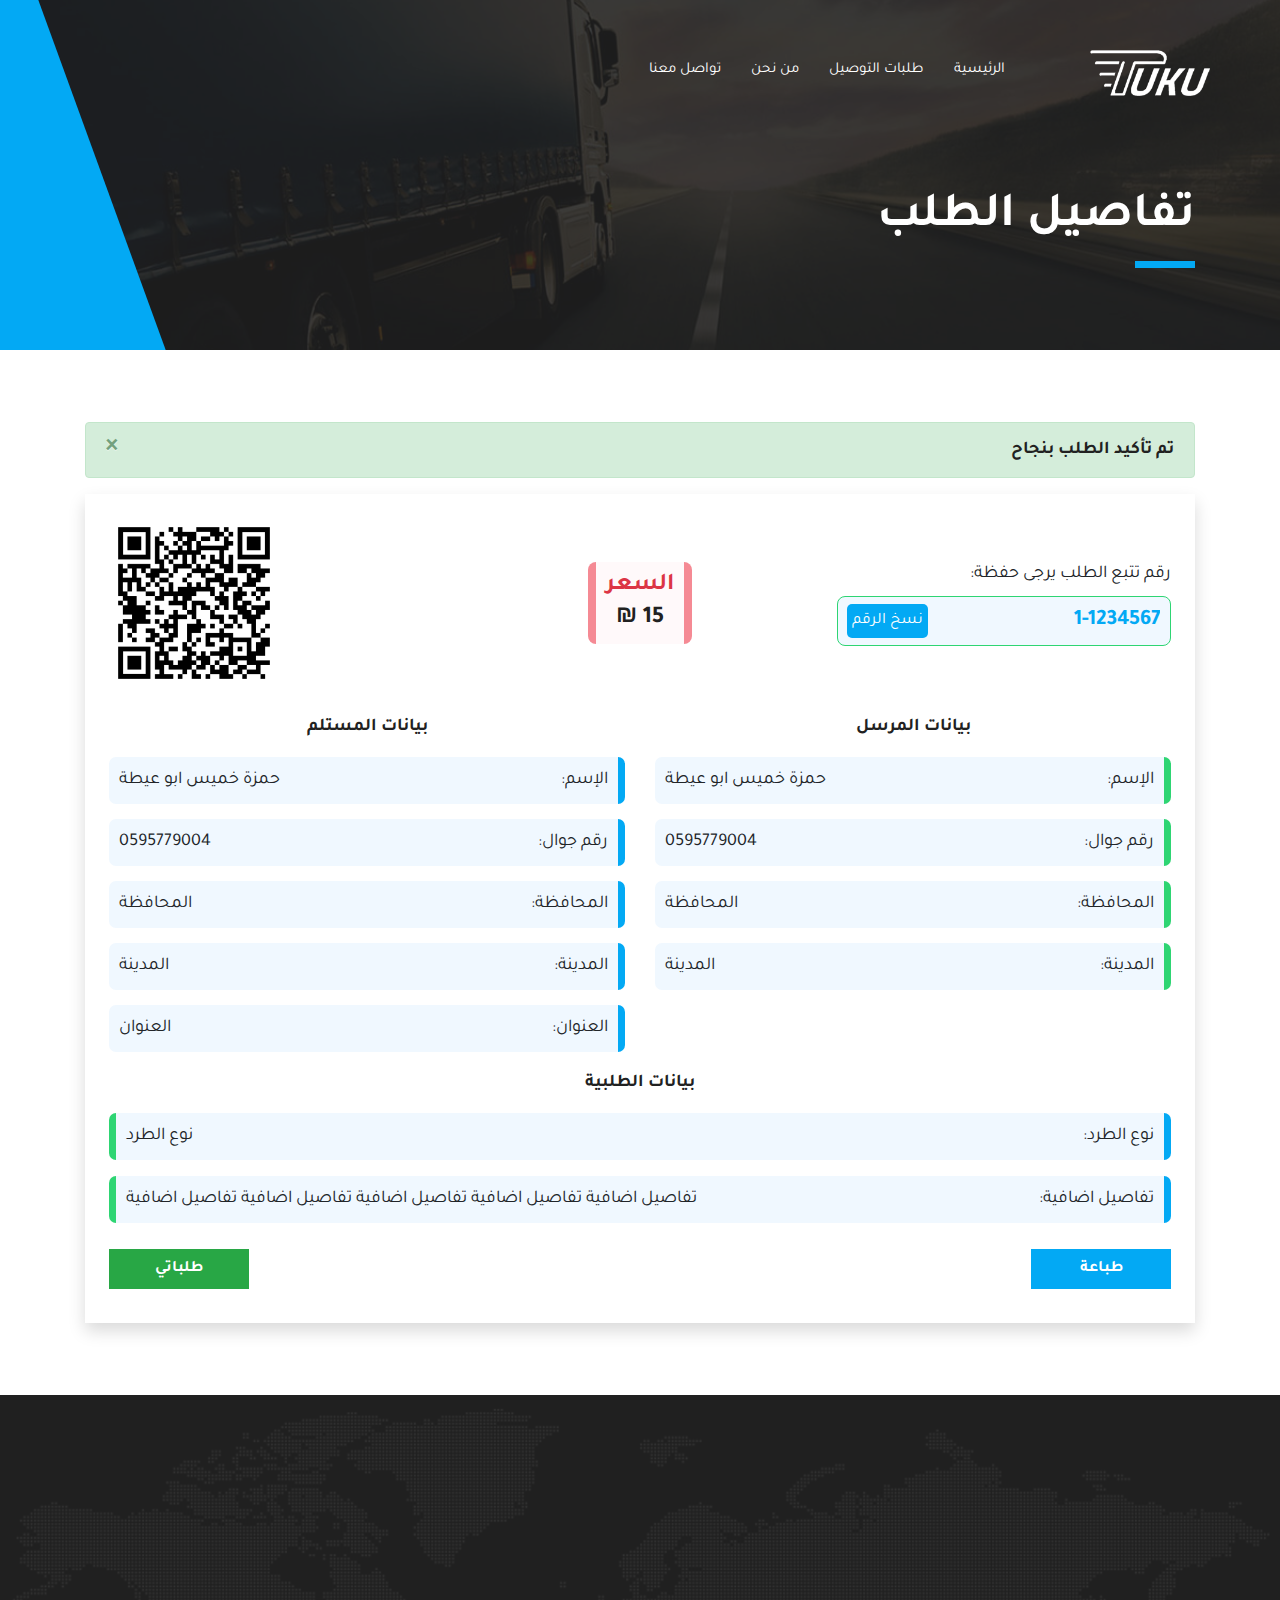
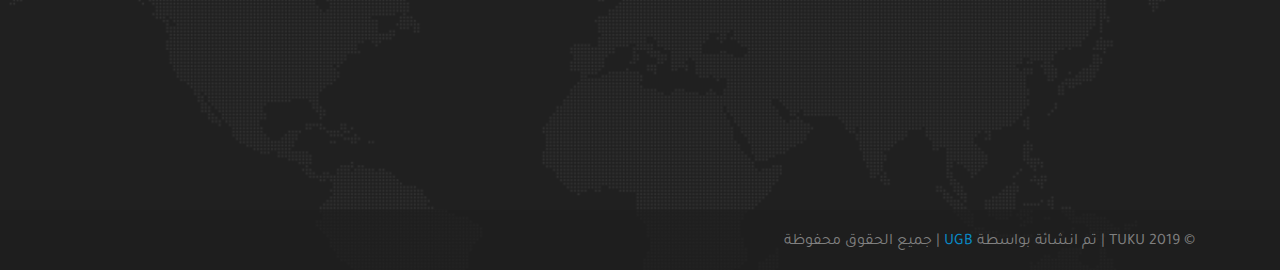
==== commit 748e93ed: "20/5" ====
--- a/confirmation.html
+++ b/confirmation.html
@@ -174,12 +174,12 @@
                                         </div>
                                     </div>
                                     <div class="col-lg-4 d-print-block d-none col-12 text-left   order-lg-2 order-0 col-md-4-print">
-                                        <img src="img/logo-blue.png" class="qr-code-img" alt="">
+                                        <img src="img/tuku_logo.png" class="qr-code-img" alt="">
                                     </div>
                                     <div class="col-lg-4 d-print-block d-none col-12 text-lg-right text-center  order-lg-2 order-0 col-md-4-print">
                                         <div class="title-print">
                                             <h3 class="m-0">
-                                                سند قبض
+                                                شركة توكو للنقل السريع
                                             </h3>
                                         </div>
                                         <div class="text-center">
@@ -278,6 +278,14 @@
                                             <p>المدينة</p>
                                         </div>
                                     </li>
+                                    <li class="d-flex justify-content-between">
+                                        <div>
+                                            <p>العنوان:</p>
+                                        </div>
+                                        <div>
+                                            <p>العنوان</p>
+                                        </div>
+                                    </li>
                                 </ul>
                             </div>
                             <div class="col-12">
@@ -287,7 +295,7 @@
                                     </h5>
                                 </div>
                             </div>
-                            <div class="col-lg-6">
+                            <div class="col-lg-12">
                                 <ul class="list-unstyled sender-list blue-border bl-green">
                                     <li class="d-flex justify-content-between">
                                         <div>
@@ -301,20 +309,7 @@
                                     </li>
                                 </ul>
                             </div>
-                            <div class="col-lg-6">
-                                <ul class="list-unstyled sender-list blue-border bl-green">
-                                    <li class="d-flex justify-content-between">
-                                        <div>
-                                            <p>عدد الطرود:</p>
-                                        </div>
-                                        <div>
-                                            <p>
-                                                5
-                                            </p>
-                                        </div>
-                                    </li>
-                                </ul>
-                            </div>
+
                             <div class="col-lg-12 text-center">
                                 <ul class="list-unstyled sender-list blue-border bl-green">
                                     <li class="d-flex justify-content-between">
@@ -333,10 +328,16 @@
 
                         <div class="row invoice-footer align-items-center mt-3">
                             <div class="col-12 d-print-block d-none">
+                                <p class="mb-0 text-danger fs-20">
+                                    ملاحظة: شركة توكو للنقل السريع غير مسؤولة عن محتوى
+                                    الطرد
+                                </p>
+                            </div>
+                            <div class="col-12 d-print-block d-none">
                                 <div class="border-bottom dark-border mt-3 mb-3"></div>
                             </div>
                             <div class="col-md-3">
-                                <img src="img/logo-blue.png" class="invoice-footer-logo" alt="">
+                                <img src="img/tuku_logo.png" class="invoice-footer-logo" alt="">
                             </div>
                             <div class="col-md-7">
                                 <ul class="invoice-footer-icon list-unstyled text-left m-0 p-0">
@@ -349,11 +350,11 @@
                                         022410974 / 0566201050
                                     </li>
                                     <li>
-                                        <b> بريد الكروني: </b>
+                                        <b> بريد الكتروني: </b>
                                         info@tukuapp.com
                                     </li>
                                     <li>
-                                        <b> موقع الكروني: </b>
+                                        <b> موقع الكتروني: </b>
                                         www.tukuapp.com
                                     </li>
                                 </ul>
@@ -370,13 +371,11 @@
                                                   d="M224.1 141c-63.6 0-114.9 51.3-114.9 114.9s51.3 114.9 114.9 114.9S339 319.5 339 255.9 287.7 141 224.1 141zm0 189.6c-41.1 0-74.7-33.5-74.7-74.7s33.5-74.7 74.7-74.7 74.7 33.5 74.7 74.7-33.6 74.7-74.7 74.7zm146.4-194.3c0 14.9-12 26.8-26.8 26.8-14.9 0-26.8-12-26.8-26.8s12-26.8 26.8-26.8 26.8 12 26.8 26.8zm76.1 27.2c-1.7-35.9-9.9-67.7-36.2-93.9-26.2-26.2-58-34.4-93.9-36.2-37-2.1-147.9-2.1-184.9 0-35.8 1.7-67.6 9.9-93.9 36.1s-34.4 58-36.2 93.9c-2.1 37-2.1 147.9 0 184.9 1.7 35.9 9.9 67.7 36.2 93.9s58 34.4 93.9 36.2c37 2.1 147.9 2.1 184.9 0 35.9-1.7 67.7-9.9 93.9-36.2 26.2-26.2 34.4-58 36.2-93.9 2.1-37 2.1-147.8 0-184.8zM398.8 388c-7.8 19.6-22.9 34.7-42.6 42.6-29.5 11.7-99.5 9-132.1 9s-102.7 2.6-132.1-9c-19.6-7.8-34.7-22.9-42.6-42.6-11.7-29.5-9-99.5-9-132.1s-2.6-102.7 9-132.1c7.8-19.6 22.9-34.7 42.6-42.6 29.5-11.7 99.5-9 132.1-9s102.7-2.6 132.1 9c19.6 7.8 34.7 22.9 42.6 42.6 11.7 29.5 9 99.5 9 132.1s2.7 102.7-9 132.1z"
                                                   class=""></path>
                                         </svg>
-                                    </li>
-                                    <li class="mt-2">
-                                        TukuDelivery
+
                                         <svg aria-hidden="true" focusable="false" data-prefix="fab"
                                              data-icon="facebook-square" role="img" xmlns="http://www.w3.org/2000/svg"
                                              viewBox="0 0 448 512" width="20"
-                                             height="20" >
+                                             height="20">
                                             <path fill="currentColor"
                                                   d="M400 32H48A48 48 0 0 0 0 80v352a48 48 0 0 0 48 48h137.25V327.69h-63V256h63v-54.64c0-62.15 37-96.48 93.67-96.48 27.14 0 55.52 4.84 55.52 4.84v61h-31.27c-30.81 0-40.42 19.12-40.42 38.73V256h68.78l-11 71.69h-57.78V480H400a48 48 0 0 0 48-48V80a48 48 0 0 0-48-48z"
                                                   class=""></path>
--- a/css/style.css
+++ b/css/style.css
@@ -4875,7 +4875,7 @@
     padding-left: 0 !important;
 }
 .qr-code-img{
-    max-width: 150px;
+    max-width: 170px;
     height: auto;
 }
 #copy-container{
@@ -5054,6 +5054,10 @@
     border: 1px solid #03a9f4;
     padding: 10px;
     border-radius: 5px;
+    margin-bottom: 10px;
+}
+.title-print h3{
+    font-size: 22px;
 }
 .dark-border{
     border-color: #333 !important;
